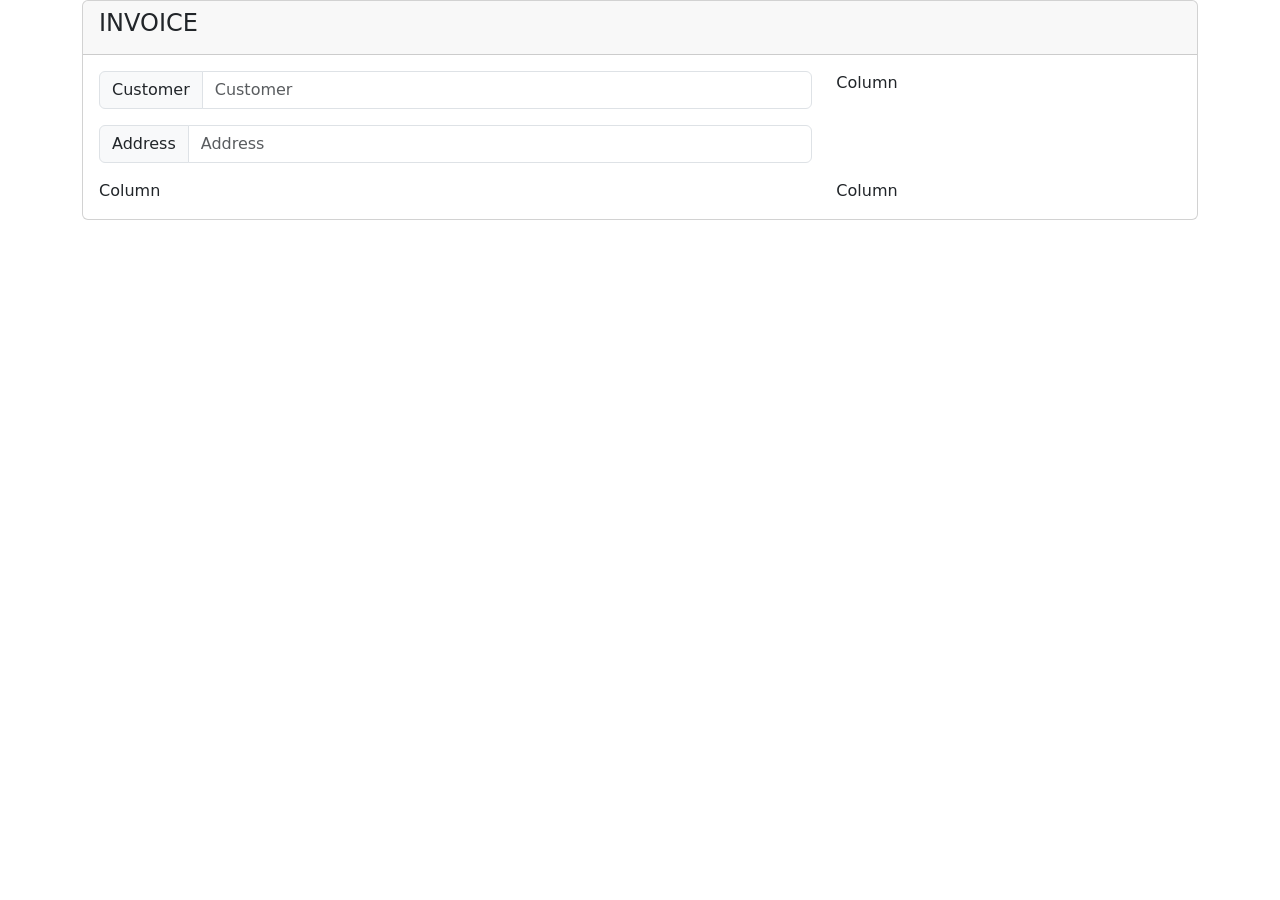
==== invoice.html @ efb3382a "email, logo , webname" ====
<!doctype html>
<html lang="en">
  <head>
    <meta charset="utf-8">
    <meta name="viewport" content="width=device-width, initial-scale=1">
    <title>Bootstrap demo</title>
    <link href="https://cdn.jsdelivr.net/npm/bootstrap@5.3.8/dist/css/bootstrap.min.css" rel="stylesheet" integrity="sha384-sRIl4kxILFvY47J16cr9ZwB07vP4J8+LH7qKQnuqkuIAvNWLzeN8tE5YBujZqJLB" crossorigin="anonymous">
  </head>
  <body>
    
    <div class="container">
 
        <div class="card">
  <div class="card-header">
    <h4>INVOICE</h4>
  </div>
  <div class="card-body">

    <div class="row">
    <div class="col-8">
      <div class="input-group mb-3">
        <span class="input-group-text" id="basic-addon1">Customer</span>
        <input type="text" class="form-control" placeholder="Customer" aria-label="Username" aria-describedby="basic-addon1">
    </div>

    <div class="input-group mb-3">
        <span class="input-group-text" id="basic-addon1">Address</span>
        <input type="text" class="form-control" placeholder="Address" aria-label="Username" aria-describedby="basic-addon1">
    </div>

    </div>
    <div class="col-4">
      Column
    </div>
  </div>

  <div class="row">
    <div class="col-8">
      Column
    </div>
    <div class="col-4">
      Column
    </div>
  </div>
   
  </div>
</div>

</div>

 


    <script src="https://cdn.jsdelivr.net/npm/bootstrap@5.3.8/dist/js/bootstrap.bundle.min.js" integrity="sha384-FKyoEForCGlyvwx9Hj09JcYn3nv7wiPVlz7YYwJrWVcXK/BmnVDxM+D2scQbITxI" crossorigin="anonymous"></script>
  </body>
</html>
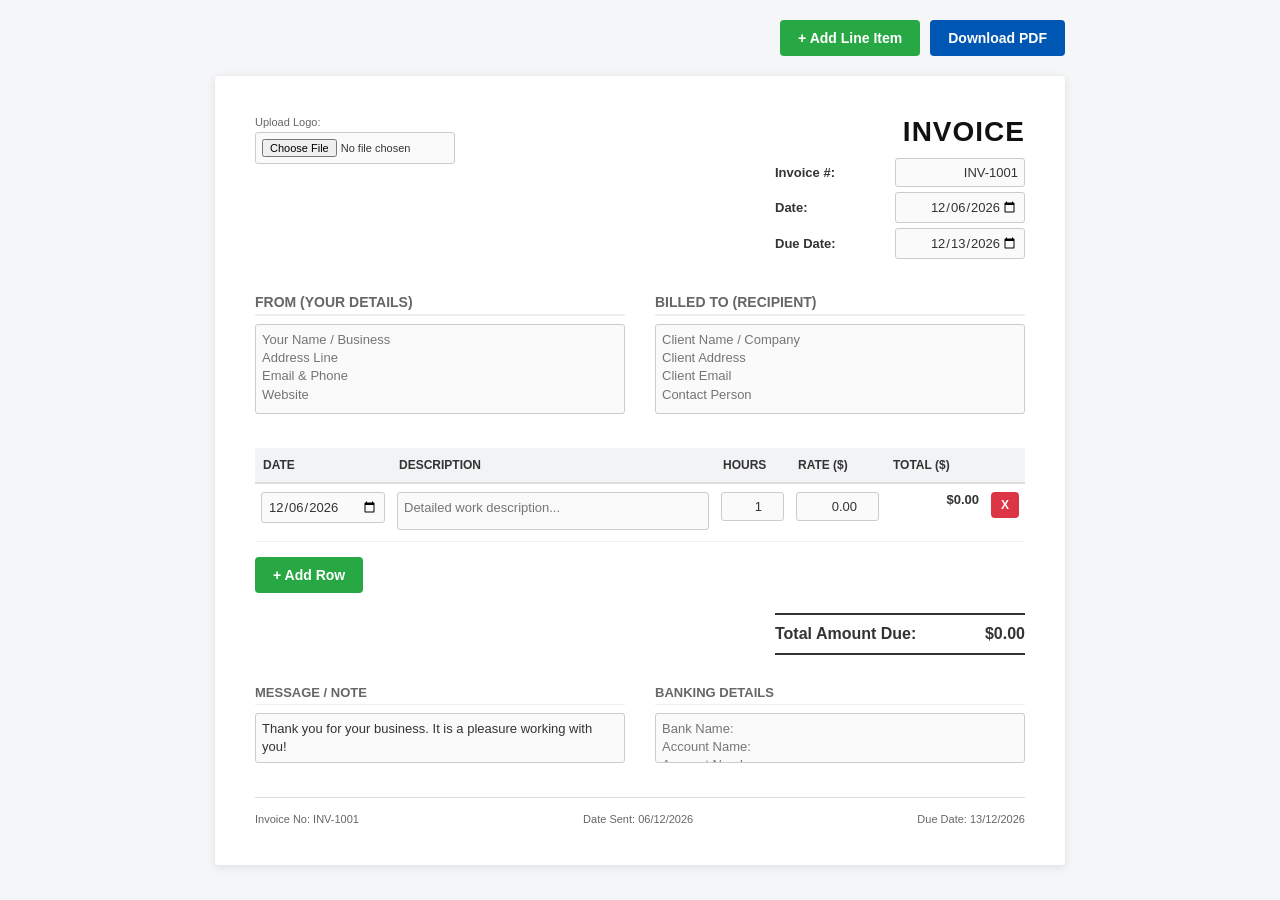
==== commit 15fab965: "Add files via upload" ====
--- a/invoice.html
+++ b/invoice.html
@@ -1,56 +1,544 @@
-<!doctype html>
-<html lang="en">
-  <head>
-    <meta charset="utf-8">
-    <meta name="viewport" content="width=device-width, initial-scale=1">
-    <title>Bootstrap demo</title>
-    <link href="https://cdn.jsdelivr.net/npm/bootstrap@5.3.8/dist/css/bootstrap.min.css" rel="stylesheet" integrity="sha384-sRIl4kxILFvY47J16cr9ZwB07vP4J8+LH7qKQnuqkuIAvNWLzeN8tE5YBujZqJLB" crossorigin="anonymous">
-  </head>
-  <body>
-    
-    <div class="container">
- 
-        <div class="card">
-  <div class="card-header">
-    <h4>INVOICE</h4>
-  </div>
-  <div class="card-body">
-
-    <div class="row">
-    <div class="col-8">
-      <div class="input-group mb-3">
-        <span class="input-group-text" id="basic-addon1">Customer</span>
-        <input type="text" class="form-control" placeholder="Customer" aria-label="Username" aria-describedby="basic-addon1">
-    </div>
-
-    <div class="input-group mb-3">
-        <span class="input-group-text" id="basic-addon1">Address</span>
-        <input type="text" class="form-control" placeholder="Address" aria-label="Username" aria-describedby="basic-addon1">
-    </div>
-
-    </div>
-    <div class="col-4">
-      Column
-    </div>
-  </div>
-
-  <div class="row">
-    <div class="col-8">
-      Column
-    </div>
-    <div class="col-4">
-      Column
-    </div>
-  </div>
-   
-  </div>
-</div>
-
-</div>
-
- 
-
-
-    <script src="https://cdn.jsdelivr.net/npm/bootstrap@5.3.8/dist/js/bootstrap.bundle.min.js" integrity="sha384-FKyoEForCGlyvwx9Hj09JcYn3nv7wiPVlz7YYwJrWVcXK/BmnVDxM+D2scQbITxI" crossorigin="anonymous"></script>
-  </body>
+<!DOCTYPE html>
+<html lang="en">
+<head>
+  <meta charset="UTF-8">
+  <meta name="viewport" content="width=device-width, initial-scale=1.0">
+  <title>Invoice Generator</title>
+  
+  <!-- html2pdf.js CDN -->
+  <script src="https://cdnjs.cloudflare.com/ajax/libs/html2pdf.js/0.10.1/html2pdf.bundle.min.js"></script>
+
+  <style>
+    * {
+      box-sizing: border-box;
+      margin: 0;
+      padding: 0;
+      font-family: Arial, Helvetica, sans-serif;
+    }
+
+    body {
+      background-color: #f4f6f8;
+      padding: 20px;
+      color: #333;
+    }
+
+    .action-bar {
+      max-width: 850px;
+      margin: 0 auto 20px auto;
+      display: flex;
+      justify-content: flex-end;
+      gap: 10px;
+    }
+
+    .btn {
+      background-color: #0056b3;
+      color: white;
+      border: none;
+      padding: 10px 18px;
+      font-size: 14px;
+      font-weight: bold;
+      border-radius: 4px;
+      cursor: pointer;
+      transition: background 0.2s ease;
+    }
+
+    .btn:hover {
+      background-color: #003d80;
+    }
+
+    .btn-secondary {
+      background-color: #28a745;
+    }
+
+    .btn-secondary:hover {
+      background-color: #1e7e34;
+    }
+
+    .btn-danger {
+      background-color: #dc3545;
+      padding: 6px 10px;
+      font-size: 12px;
+    }
+
+    .btn-danger:hover {
+      background-color: #bd2130;
+    }
+
+    /* Invoice Container */
+    .invoice-container {
+      max-width: 850px;
+      margin: 0 auto;
+      background: #ffffff;
+      padding: 40px;
+      border-radius: 4px;
+      box-shadow: 0 2px 10px rgba(0,0,0,0.1);
+    }
+
+    input, textarea {
+      width: 100%;
+      border: 1px solid #ccc;
+      border-radius: 3px;
+      padding: 6px;
+      font-size: 13px;
+      color: #333;
+      background: #fafafa;
+    }
+
+    input:focus, textarea:focus {
+      outline: none;
+      border-color: #0056b3;
+      background: #fff;
+    }
+
+    textarea {
+      resize: none;
+      overflow: hidden;
+      min-height: 38px;
+      line-height: 1.4;
+      white-space: pre-wrap;
+    }
+
+    /* Header Section */
+    .header-grid {
+      display: flex;
+      justify-content: space-between;
+      align-items: flex-start;
+      margin-bottom: 30px;
+    }
+
+    .logo-container {
+      width: 200px;
+    }
+
+    .logo-preview {
+      max-width: 180px;
+      max-height: 90px;
+      object-fit: contain;
+      display: block;
+      margin-bottom: 5px;
+    }
+
+    .meta-details {
+      text-align: right;
+      width: 250px;
+    }
+
+    .meta-details h1 {
+      font-size: 28px;
+      color: #111;
+      margin-bottom: 10px;
+      text-transform: uppercase;
+      letter-spacing: 1px;
+    }
+
+    .meta-row {
+      display: flex;
+      justify-content: space-between;
+      align-items: center;
+      margin-bottom: 5px;
+      font-size: 13px;
+    }
+
+    .meta-row label {
+      font-weight: bold;
+      margin-right: 8px;
+    }
+
+    .meta-row input {
+      width: 130px;
+      text-align: right;
+    }
+
+    /* Addresses Section */
+    .address-grid {
+      display: flex;
+      justify-content: space-between;
+      gap: 30px;
+      margin-bottom: 30px;
+    }
+
+    .address-block {
+      flex: 1;
+    }
+
+    .address-block h3 {
+      font-size: 14px;
+      text-transform: uppercase;
+      color: #666;
+      border-bottom: 2px solid #eee;
+      padding-bottom: 4px;
+      margin-bottom: 8px;
+    }
+
+    .address-block textarea {
+      height: 90px;
+    }
+
+    /* Table Styling */
+    .items-table {
+      width: 100%;
+      border-collapse: collapse;
+      margin-bottom: 15px;
+    }
+
+    .items-table th {
+      background-color: #f1f3f5;
+      color: #333;
+      text-align: left;
+      padding: 10px 8px;
+      font-size: 12px;
+      text-transform: uppercase;
+      border-bottom: 2px solid #ddd;
+    }
+
+    .items-table td {
+      padding: 8px 6px;
+      border-bottom: 1px solid #eee;
+      vertical-align: top;
+      font-size: 13px;
+    }
+
+    .col-date { width: 110px; }
+    .col-desc { width: auto; }
+    .col-hours { width: 75px; }
+    .col-rate { width: 95px; }
+    .col-total { width: 100px; text-align: right; font-weight: bold; padding-top: 12px; }
+    .col-action { width: 40px; text-align: center; }
+
+    .items-table input[type="number"] {
+      text-align: right;
+    }
+
+    /* Summary & Totals */
+    .summary-section {
+      display: flex;
+      justify-content: flex-end;
+      margin-bottom: 30px;
+    }
+
+    .total-box {
+      width: 250px;
+      display: flex;
+      justify-content: space-between;
+      align-items: center;
+      padding: 10px 0;
+      border-top: 2px solid #333;
+      border-bottom: 2px solid #333;
+      font-size: 16px;
+      font-weight: bold;
+    }
+
+    /* Bottom Info */
+    .bottom-grid {
+      display: flex;
+      justify-content: space-between;
+      gap: 30px;
+      margin-bottom: 30px;
+    }
+
+    .closing-block, .banking-block {
+      flex: 1;
+    }
+
+    .closing-block h3, .banking-block h3 {
+      font-size: 13px;
+      text-transform: uppercase;
+      color: #666;
+      border-bottom: 1px solid #eee;
+      padding-bottom: 4px;
+      margin-bottom: 8px;
+    }
+
+    /* Footer */
+    .invoice-footer {
+      border-top: 1px solid #ddd;
+      padding-top: 15px;
+      margin-top: 20px;
+      display: flex;
+      justify-content: space-between;
+      font-size: 11px;
+      color: #666;
+    }
+
+    /* Print Stylesheet for native Ctrl+P / Save as PDF */
+    @media print {
+      body {
+        background: none;
+        padding: 0;
+      }
+      .action-bar, .no-print {
+        display: none !important;
+      }
+      .invoice-container {
+        box-shadow: none;
+        padding: 0;
+        max-width: 100%;
+      }
+      input, textarea {
+        border: none !important;
+        background: transparent !important;
+        padding: 0 !important;
+        appearance: none;
+      }
+    }
+  </style>
+</head>
+<body>
+
+  <!-- Top Action Bar -->
+  <div class="action-bar">
+    <button class="btn btn-secondary" onclick="addRow()">+ Add Line Item</button>
+    <button class="btn" onclick="generatePDF()">Download PDF</button>
+  </div>
+
+  <!-- Main Printable Invoice Container -->
+  <div class="invoice-container" id="invoice">
+    
+    <!-- Header -->
+    <div class="header-grid">
+      <div class="logo-container">
+        <img id="logoPreview" class="logo-preview" src="" alt="Company Logo" style="display:none;">
+        <div class="no-print">
+          <label style="font-size: 11px; color: #666; display: block; margin-bottom: 4px;">Upload Logo:</label>
+          <input type="file" id="logoInput" accept="image/*" onchange="loadLogo(event)" style="font-size: 11px;">
+        </div>
+      </div>
+
+      <div class="meta-details">
+        <h1>INVOICE</h1>
+        <div class="meta-row">
+          <label>Invoice #:</label>
+          <input type="text" id="invoiceNum" value="INV-1001">
+        </div>
+        <div class="meta-row">
+          <label>Date:</label>
+          <input type="date" id="invoiceDate" onchange="updateDueDate()">
+        </div>
+        <div class="meta-row">
+          <label>Due Date:</label>
+          <input type="date" id="dueDate">
+        </div>
+      </div>
+    </div>
+
+    <!-- Contact Addresses -->
+    <div class="address-grid">
+      <div class="address-block">
+        <h3>From (Your Details)</h3>
+        <textarea id="senderDetails" placeholder="Your Name / Business&#10;Address Line&#10;Email & Phone&#10;Website"></textarea>
+      </div>
+      <div class="address-block">
+        <h3>Billed To (Recipient)</h3>
+        <textarea id="recipientDetails" placeholder="Client Name / Company&#10;Client Address&#10;Client Email&#10;Contact Person"></textarea>
+      </div>
+    </div>
+
+    <!-- Line Items Table -->
+    <table class="items-table">
+      <thead>
+        <tr>
+          <th class="col-date">Date</th>
+          <th class="col-desc">Description</th>
+          <th class="col-hours">Hours</th>
+          <th class="col-rate">Rate ($)</th>
+          <th class="col-total">Total ($)</th>
+          <th class="col-action no-print"></th>
+        </tr>
+      </thead>
+      <tbody id="itemsBody">
+        <!-- Dynamic rows added here -->
+      </tbody>
+    </table>
+
+    <div style="margin-bottom: 20px;" class="no-print">
+      <button class="btn btn-secondary" onclick="addRow()">+ Add Row</button>
+    </div>
+
+    <!-- Grand Total -->
+    <div class="summary-section">
+      <div class="total-box">
+        <span>Total Amount Due:</span>
+        <span id="grandTotal">$0.00</span>
+      </div>
+    </div>
+
+    <!-- Closing Note & Banking Details -->
+    <div class="bottom-grid">
+      <div class="closing-block">
+        <h3>Message / Note</h3>
+        <textarea id="closingMessage">Thank you for your business. It is a pleasure working with you!</textarea>
+      </div>
+      <div class="banking-block">
+        <h3>Banking Details</h3>
+        <textarea id="bankingDetails" placeholder="Bank Name: &#10;Account Name: &#10;Account Number: &#10;Branch/Sort Code: "></textarea>
+      </div>
+    </div>
+
+    <!-- Footer -->
+    <div class="invoice-footer">
+      <div>Invoice No: <span id="footerInvoiceNum">INV-1001</span></div>
+      <div>Date Sent: <span id="footerDateSent">-</span></div>
+      <div>Due Date: <span id="footerDueDate">-</span></div>
+    </div>
+
+  </div>
+
+  <script>
+    window.onload = function() {
+      const today = new Date();
+      const todayStr = formatDateForInput(today);
+      
+      document.getElementById('invoiceDate').value = todayStr;
+      updateDueDate();
+      addRow();
+      
+      document.getElementById('invoiceNum').addEventListener('input', function() {
+        document.getElementById('footerInvoiceNum').innerText = this.value;
+      });
+    };
+
+    function formatDateForInput(dateObj) {
+      return dateObj.toISOString().split('T')[0];
+    }
+
+    function updateDueDate() {
+      const dateVal = document.getElementById('invoiceDate').value;
+      if (dateVal) {
+        const createdDate = new Date(dateVal);
+        createdDate.setDate(createdDate.getDate() + 7);
+        
+        const dueDateStr = formatDateForInput(createdDate);
+        document.getElementById('dueDate').value = dueDateStr;
+
+        document.getElementById('footerDateSent').innerText = formatDateDisplay(dateVal);
+        document.getElementById('footerDueDate').innerText = formatDateDisplay(dueDateStr);
+      }
+    }
+
+    document.getElementById('dueDate').addEventListener('change', function() {
+      document.getElementById('footerDueDate').innerText = formatDateDisplay(this.value);
+    });
+
+    function formatDateDisplay(dateStr) {
+      if(!dateStr) return '-';
+      const parts = dateStr.split('-');
+      return `${parts[2]}/${parts[1]}/${parts[0]}`;
+    }
+
+    function loadLogo(event) {
+      const reader = new FileReader();
+      reader.onload = function() {
+        const logoImg = document.getElementById('logoPreview');
+        logoImg.src = reader.result;
+        logoImg.style.display = 'block';
+      };
+      if (event.target.files[0]) {
+        reader.readAsDataURL(event.target.files[0]);
+      }
+    }
+
+    function addRow() {
+      const tbody = document.getElementById('itemsBody');
+      const tr = document.createElement('tr');
+      const todayStr = document.getElementById('invoiceDate').value || formatDateForInput(new Date());
+
+      tr.innerHTML = `
+        <td class="col-date"><input type="date" value="${todayStr}"></td>
+        <td class="col-desc"><textarea rows="1" oninput="autoExpand(this)" placeholder="Detailed work description..."></textarea></td>
+        <td class="col-hours"><input type="number" value="1" min="0" step="0.5" oninput="calculateTotals()"></td>
+        <td class="col-rate"><input type="number" value="0.00" min="0" step="0.01" oninput="calculateTotals()"></td>
+        <td class="col-total">$0.00</td>
+        <td class="col-action no-print"><button class="btn btn-danger" onclick="deleteRow(this)">X</button></td>
+      `;
+
+      tbody.appendChild(tr);
+      calculateTotals();
+    }
+
+    function deleteRow(btn) {
+      const row = btn.closest('tr');
+      row.remove();
+      calculateTotals();
+    }
+
+    function autoExpand(field) {
+      field.style.height = 'inherit';
+      field.style.height = field.scrollHeight + 'px';
+    }
+
+    function calculateTotals() {
+      const rows = document.querySelectorAll('#itemsBody tr');
+      let grandTotal = 0;
+
+      rows.forEach(row => {
+        const hoursInput = row.querySelector('.col-hours input');
+        const rateInput = row.querySelector('.col-rate input');
+        
+        if (hoursInput && rateInput) {
+          const hours = parseFloat(hoursInput.value) || 0;
+          const rate = parseFloat(rateInput.value) || 0;
+          const lineTotal = hours * rate;
+
+          row.querySelector('.col-total').innerText = '$' + lineTotal.toFixed(2);
+          grandTotal += lineTotal;
+        }
+      });
+
+      document.getElementById('grandTotal').innerText = '$' + grandTotal.toFixed(2);
+    }
+
+    function generatePDF() {
+      // 1. Check if external html2pdf library loaded successfully
+      if (typeof html2pdf === 'undefined') {
+        alert('PDF generator library failed to load from CDN. Opening native browser Print dialog instead...');
+        window.print();
+        return;
+      }
+
+      // 2. Clone the container to render clean text instead of form inputs
+      const element = document.getElementById('invoice');
+      const clone = element.cloneNode(true);
+
+      // Remove buttons from PDF output clone
+      clone.querySelectorAll('.no-print').forEach(el => el.remove());
+
+      // Replace inputs with plain text spans for accurate PDF rendering
+      clone.querySelectorAll('input').forEach(input => {
+        const span = document.createElement('span');
+        if (input.type === 'date') {
+          span.innerText = formatDateDisplay(input.value);
+        } else {
+          span.innerText = input.value;
+        }
+        input.parentNode.replaceChild(span, input);
+      });
+
+      // Replace textareas with div paragraphs preserving formatting
+      clone.querySelectorAll('textarea').forEach(textarea => {
+        const div = document.createElement('div');
+        div.style.whiteSpace = 'pre-wrap';
+        div.style.fontSize = '13px';
+        div.innerText = textarea.value;
+        textarea.parentNode.replaceChild(div, textarea);
+      });
+
+      // 3. Configure PDF settings
+      const filename = `${document.getElementById('invoiceNum').value || 'Invoice'}.pdf`;
+      const options = {
+        margin:       10,
+        filename:     filename,
+        image:        { type: 'jpeg', quality: 0.98 },
+        html2canvas:  { scale: 2, logging: false },
+        jsPDF:        { unit: 'mm', format: 'a4', orientation: 'portrait' }
+      };
+
+      // 4. Run PDF download
+      html2pdf().set(options).from(clone).save().catch(err => {
+        console.error('PDF generation error:', err);
+        alert('An error occurred during PDF generation. Opening native browser print dialog.');
+        window.print();
+      });
+    }
+  </script>
+</body>
 </html>
